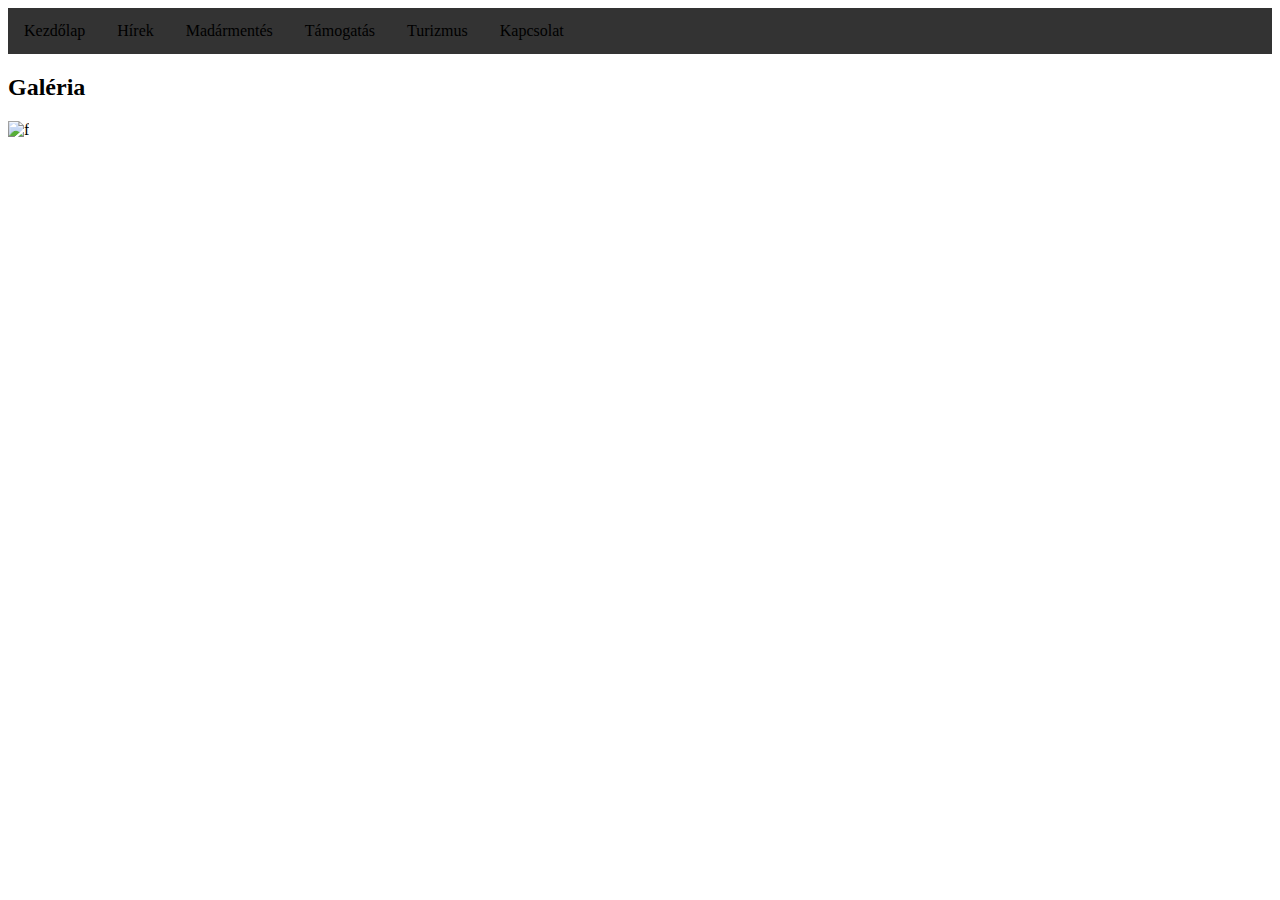
==== index.html @ 5c2c65d1 "navbar added" ====
<!DOCTYPE html>
<html lang="en">
<head>
    <meta charset="UTF-8">
    <meta http-equiv="X-UA-Compatible" content="IE=edge">
    <meta name="viewport" content="width=device-width, initial-scale=1.0">

    <title>Hortobágyi Madárpark</title>

    <script src="script.js"></script>
    <link rel="stylesheet" href="./style.css">
    <link rel="icon" type="image/png" href="./icons8-bird-64.png"/>
</head>
<body>
    <nav class="navbar">
        <a href="#">Kezdőlap</a>
        <a href="#">Hírek</a>
        <!-- <a href="#">Madármentés</a>(Rólunk, Módszereink, Galéria) -->

        <div class="dropdown">
            <button class="dropbtn">Madármentés 
              <i class="fa fa-caret-down"></i>
            </button>
            <div class="dropdown-content">
              <a href="#">Rólunk</a>
              <a href="#">Módszereink</a>
              <a href="#">Galéria</a>
            </div>
        </div> 

        <div class="dropdown">
            <button class="dropbtn">Támogatás
              <i class="fa fa-caret-down"></i>
            </button>
            <div class="dropdown-content">
              <a href="#">1%</a>
              <a href="#">Örökbefogadás</a>
              <a href="#">Önkéntes munka</a>
            </div>
        </div> 

        <div class="dropdown">
            <button class="dropbtn">Turizmus
              <i class="fa fa-caret-down"></i>
            </button>
            <div class="dropdown-content">
              <a href="#">Jegyárak, információk</a>
              <a href="#">Daruvonulás 2021</a>
              <a href="#">Események</a>
              <a href="#">Varjúsimogatás</a>
              <a href="#">Hát ez elég fasza</a>
            </div>
        </div> 

        <a href="#">Kapcsolat</a>
    </nav>

    <article>
        <div id="aboutUs"></div>
        <div id="landing"></div>
    </article>
    
    <article>
        <div id="news"></div>
        <div id="newsImg"></div>
    </article>

    <article>
        <div id="aid"></div>
        <div id="aidImg"></div>
    </article>

    <article>
        <div><h2>Galéria</h2></div>
        <div id="gallery1"></div>
        <div id="gallery2"></div>
        <div id="gallery3"></div>
        <div id="gallery4"></div>
    </article>

    <footer><img src="https://www.facebook.com/images/fb_icon_325x325.png" alt="f"></footer>
</body>
</html>
---- style.css ----
.navbar {
    overflow: hidden;
    background-color: #333;
}
  
.navbar a {
    float: left;
    font-size: 16px;
    color: black;
    text-align: center;
    padding: 14px 16px;
    text-decoration: none;
}
  
.dropdown {
    float: left;
    overflow: hidden;
}
  
.dropdown .dropbtn {
    font-size: 16px;  
    border: none;
    outline: none;
    color: black;
    padding: 14px 16px;
    background-color: inherit;
    font-family: inherit;
    margin: 0;
}
  
.navbar a:hover, .dropdown:hover .dropbtn {
    background-color: red;
}
  
.dropdown-content {
    display: none;
    position: absolute;
    background-color: #f9f9f9;
    min-width: 160px;
    box-shadow: 0px 8px 16px 0px rgba(0,0,0,0.2);
    z-index: 1;
}
  
.dropdown-content a {
    float: none;
    color: black;
    padding: 12px 16px;
    text-decoration: none;
    display: block;
    text-align: left;
}
  
.dropdown-content a:hover {
    background-color: #ddd;
}
  
.dropdown:hover .dropdown-content {
    display: block;
}
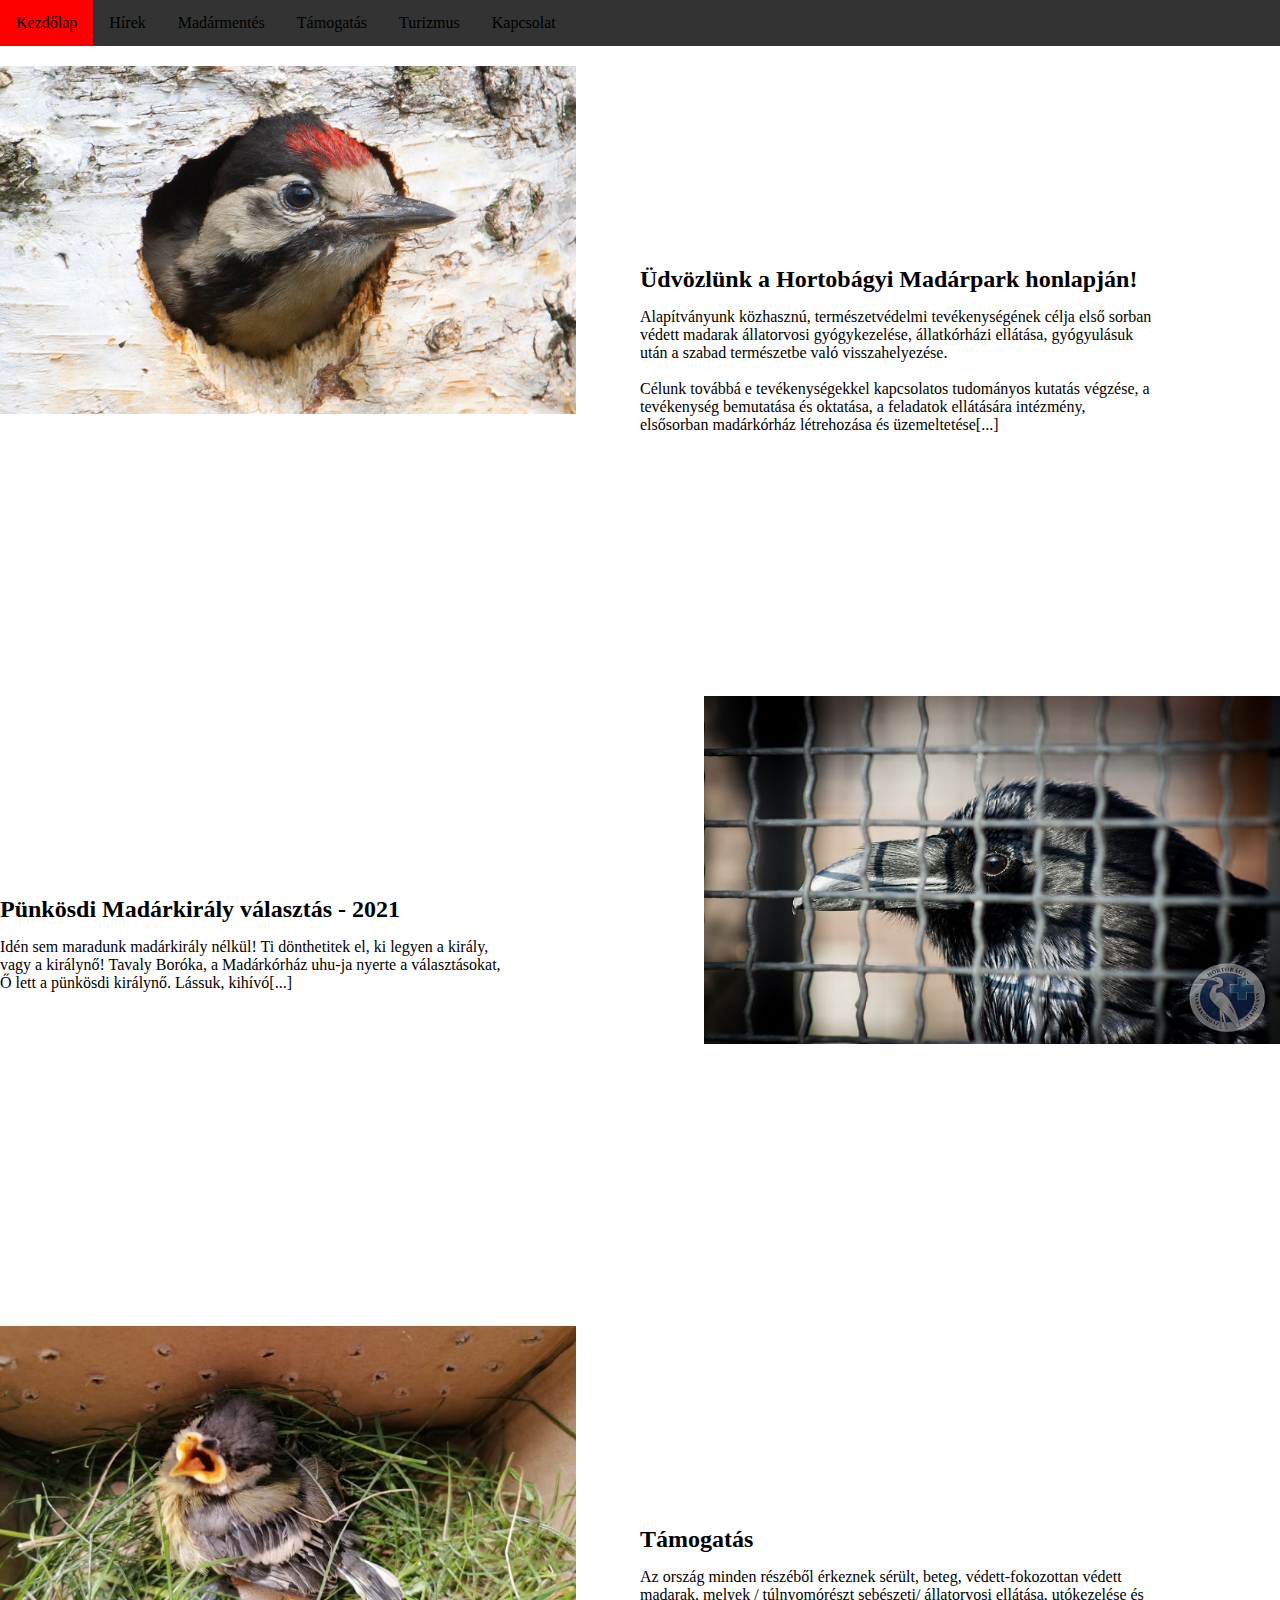
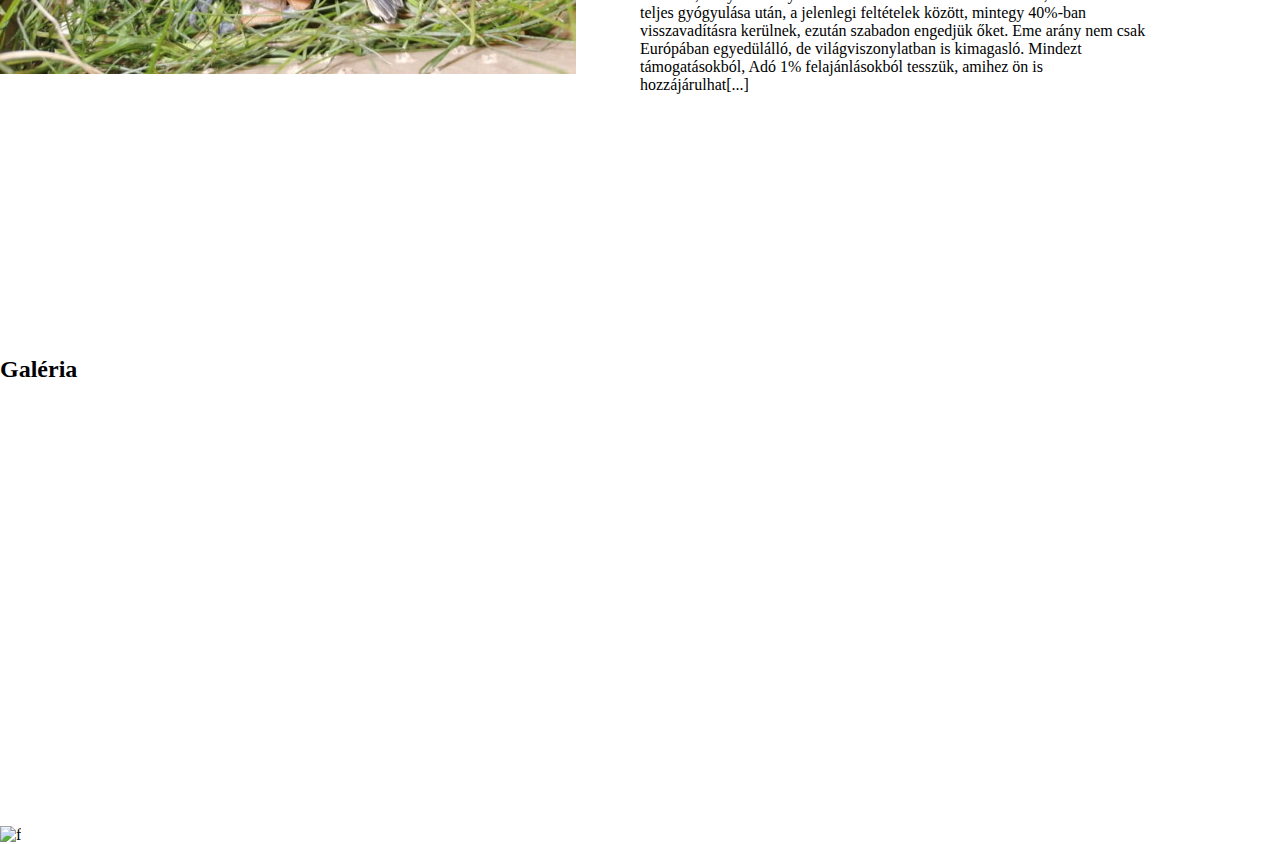
==== commit 2ba1344b: "added everything" ====
--- a/index.html
+++ b/index.html
@@ -55,19 +55,30 @@
         <a href="#">Kapcsolat</a>
     </nav>
 
-    <article>
-        <div id="aboutUs"></div>
-        <div id="landing"></div>
+    <article id="aboutUsArt" class="art">
+        <div class="artic" id="aboutUs">
+            <h2>Üdvözlünk a Hortobágyi Madárpark honlapján!</h2>
+            <p>Alapítványunk közhasznú, természetvédelmi tevékenységének célja első sorban védett madarak állatorvosi gyógykezelése, állatkórházi ellátása, gyógyulásuk után a szabad természetbe való visszahelyezése.</p>
+            <br>
+            <p>Célunk továbbá e tevékenységekkel kapcsolatos tudományos kutatás végzése, a tevékenység bemutatása és oktatása, a feladatok ellátására intézmény, elsősorban madárkórház létrehozása és üzemeltetése<a href="./about.html">[...]</a></p>
+        </div>
+        <div id="landing"><img src="./3.jpg" alt="Egy cuki kismadár" class="picture"></div>
     </article>
     
-    <article>
-        <div id="news"></div>
-        <div id="newsImg"></div>
+    <article id="newsArt" class="art">
+        <div class="artic" id="news">
+            <h2>Pünkösdi Madárkirály választás - 2021</h2>
+            <p>Idén sem maradunk madárkirály nélkül! Ti dönthetitek el, ki legyen a király, vagy a királynő! Tavaly Boróka, a Madárkórház uhu-ja nyerte a választásokat, Ő lett a pünkösdi királynő. Lássuk, kihívó<a href="./news.html">[...]</a></p>
+        </div>
+        <div id="newsImg"><img src="./2.jpg" alt="Szevasz Negró!" onclick="window.open('https://www.youtube.com/watch?v=8s9Jh5DJmAc', '_blank')" class="picture"></div>
     </article>
 
-    <article>
-        <div id="aid"></div>
-        <div id="aidImg"></div>
+    <article id="aidArt" class="art">
+        <div class="artic" id="aid">
+            <h2>Támogatás</h2>
+            <p>Az ország minden részéből érkeznek sérült, beteg, védett-fokozottan védett madarak, melyek / túlnyomórészt sebészeti/ állatorvosi ellátása, utókezelése és teljes gyógyulása után, a jelenlegi feltételek között, mintegy 40%-ban visszavadításra kerülnek, ezután szabadon engedjük őket. Eme arány nem csak Európában egyedülálló, de világviszonylatban is kimagasló. Mindezt támogatásokból, Adó 1% felajánlásokból tesszük, amihez ön is hozzájárulhat<a href="./aid.html">[...]</a></p>
+        </div>
+        <div id="aidImg"><img src="./1.jpg" alt="1%" class="picture"></div>
     </article>
 
     <article>
--- a/style.css
+++ b/style.css
@@ -1,3 +1,24 @@
+* {margin:0;padding:0;border:0;background:transparent;outline:none;text-decoration:none;outline:none;font-family:inherit;box-sizing:border-box;}
+ol, ul, li {list-style:none;display:block;}
+table {border-collapse: collapse;border-spacing:0;}
+a img {border: none;}
+
+button,
+a{cursor: pointer; color: inherit;}
+
+textarea{resize: none;}
+
+button,
+input,
+textarea,
+select{appearance: none !important; -webkit-appearance: none !important; border-radius: 0;}
+
+/* end of css reset */
+
+/* html {
+    display: block;
+} */
+
 .navbar {
     overflow: hidden;
     background-color: #333;
@@ -56,4 +77,81 @@
   
 .dropdown:hover .dropdown-content {
     display: block;
-}+}
+
+h2, p {}
+
+article {
+    height: 50vh;
+    margin-top: 20px;
+    margin-bottom: 20px;
+}
+
+article.art {
+    position: relative;
+    margin-bottom: 20vh;
+}
+
+.picture {
+    position: absolute;
+    margin-bottom: 15px;
+}
+
+#landing img {
+    top: 0;
+    left: 0;
+    width: 45%;
+}
+
+#newsImg img {
+    top: 0;
+    right: 0;
+    width: 45%;
+}
+
+#aidImg img {
+    top: 0;
+    left: 0;
+    width: 45%;
+}
+
+div.artic {
+    position: absolute;
+    height: 50vh;
+    width: 50vw;
+    
+}
+
+div.artic h2 {
+    margin-top: 200px;
+    margin-bottom: 15px;
+    width: 80%;
+    /* display: inline-block; */
+    /* vertical-align: auto; */
+    /* margin: 0 auto; */
+}
+
+div.artic p {
+    width: 80%;
+}
+
+div#aboutUs {
+    right: 0;
+}
+
+div#news {
+    left: 0;
+}
+
+div#aid {
+    right: 0;
+}
+
+@media screen and (max-width: 1024px) {div.artic h2, div.artic p {width: 60%; font-size: 0.5rem}};
+
+/* @media screen and (max-width: 1024px) {article.art {position: static; left: 0}}; */
+@media screen and (max-width: 600px) {
+    div.artic {
+      display: block;
+    }
+};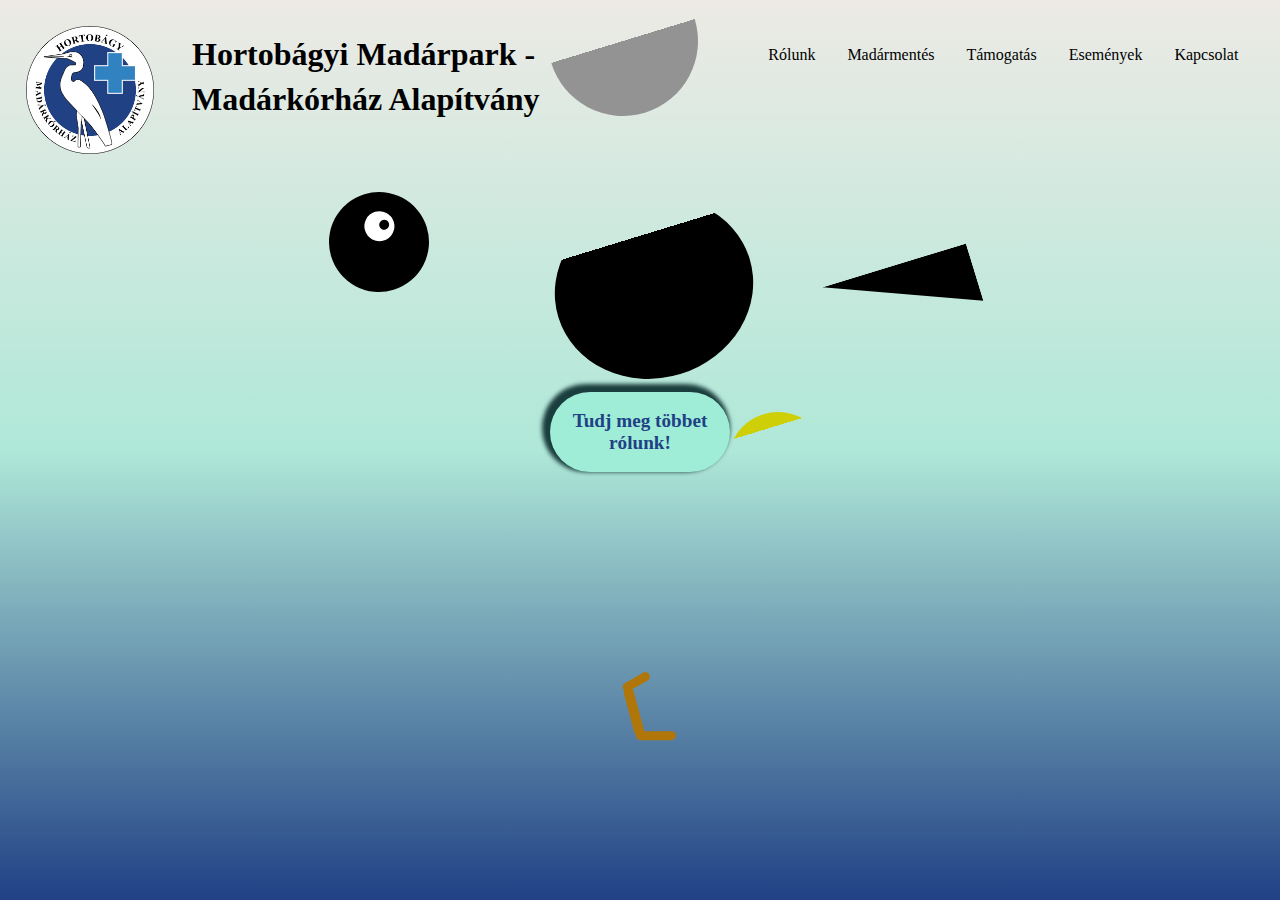
==== commit d1b265a1: "minden" ====
--- a/index.html
+++ b/index.html
@@ -4,19 +4,22 @@
     <meta charset="UTF-8">
     <meta http-equiv="X-UA-Compatible" content="IE=edge">
     <meta name="viewport" content="width=device-width, initial-scale=1.0">
+    <title>Madárkórház</title>
 
-    <title>Hortobágyi Madárpark</title>
-
-    <script src="script.js"></script>
-    <link rel="stylesheet" href="./style.css">
-    <link rel="icon" type="image/png" href="./icons8-bird-64.png"/>
+    <link rel="stylesheet" href="style.css">
+    <link rel="icon" type="image/png" href="./sources/icons8-bird-64.png"/>
 </head>
 <body>
+    <!-- <header> -->
+        <img src="./sources/logo-modified.png" alt="Logo" id="logo">
+        <p id="title">Hortobágyi Madárpark -
+            <br>
+            Madárkórház Alapítvány
+        </p>
+    <!-- </header> -->
     <nav class="navbar">
-        <a href="#">Kezdőlap</a>
-        <a href="#">Hírek</a>
-        <!-- <a href="#">Madármentés</a>(Rólunk, Módszereink, Galéria) -->
-
+        <a href="#">Rólunk</a>
+    
         <div class="dropdown">
             <button class="dropbtn">Madármentés 
               <i class="fa fa-caret-down"></i>
@@ -40,10 +43,11 @@
         </div> 
 
         <div class="dropdown">
-            <button class="dropbtn">Turizmus
+            <button class="dropbtn">Események
               <i class="fa fa-caret-down"></i>
             </button>
             <div class="dropdown-content">
+                <a href="#">Hírek</a>
               <a href="#">Jegyárak, információk</a>
               <a href="#">Daruvonulás 2021</a>
               <a href="#">Események</a>
@@ -55,40 +59,20 @@
         <a href="#">Kapcsolat</a>
     </nav>
 
-    <article id="aboutUsArt" class="art">
-        <div class="artic" id="aboutUs">
-            <h2>Üdvözlünk a Hortobágyi Madárpark honlapján!</h2>
-            <p>Alapítványunk közhasznú, természetvédelmi tevékenységének célja első sorban védett madarak állatorvosi gyógykezelése, állatkórházi ellátása, gyógyulásuk után a szabad természetbe való visszahelyezése.</p>
-            <br>
-            <p>Célunk továbbá e tevékenységekkel kapcsolatos tudományos kutatás végzése, a tevékenység bemutatása és oktatása, a feladatok ellátására intézmény, elsősorban madárkórház létrehozása és üzemeltetése<a href="./about.html">[...]</a></p>
-        </div>
-        <div id="landing"><img src="./3.jpg" alt="Egy cuki kismadár" class="picture"></div>
-    </article>
-    
-    <article id="newsArt" class="art">
-        <div class="artic" id="news">
-            <h2>Pünkösdi Madárkirály választás - 2021</h2>
-            <p>Idén sem maradunk madárkirály nélkül! Ti dönthetitek el, ki legyen a király, vagy a királynő! Tavaly Boróka, a Madárkórház uhu-ja nyerte a választásokat, Ő lett a pünkösdi királynő. Lássuk, kihívó<a href="./news.html">[...]</a></p>
-        </div>
-        <div id="newsImg"><img src="./2.jpg" alt="Szevasz Negró!" onclick="window.open('https://www.youtube.com/watch?v=8s9Jh5DJmAc', '_blank')" class="picture"></div>
-    </article>
+   <section>
+    <div class="container">
+        <div class="body"></div>
+       <div class="mouth"></div>
+        <div class="beak"></div>
+        <div class="feather"></div>
+       <div class="tail"></div>
+          <div class="leg"></div>
+    </div>
+    <div id="button-div">
+        <button id="button-action">Tudj meg többet rólunk!
 
-    <article id="aidArt" class="art">
-        <div class="artic" id="aid">
-            <h2>Támogatás</h2>
-            <p>Az ország minden részéből érkeznek sérült, beteg, védett-fokozottan védett madarak, melyek / túlnyomórészt sebészeti/ állatorvosi ellátása, utókezelése és teljes gyógyulása után, a jelenlegi feltételek között, mintegy 40%-ban visszavadításra kerülnek, ezután szabadon engedjük őket. Eme arány nem csak Európában egyedülálló, de világviszonylatban is kimagasló. Mindezt támogatásokból, Adó 1% felajánlásokból tesszük, amihez ön is hozzájárulhat<a href="./aid.html">[...]</a></p>
-        </div>
-        <div id="aidImg"><img src="./1.jpg" alt="1%" class="picture"></div>
-    </article>
-
-    <article>
-        <div><h2>Galéria</h2></div>
-        <div id="gallery1"></div>
-        <div id="gallery2"></div>
-        <div id="gallery3"></div>
-        <div id="gallery4"></div>
-    </article>
-
-    <footer><img src="https://www.facebook.com/images/fb_icon_325x325.png" alt="f"></footer>
+        </button>
+    </div>
+   </section> 
 </body>
 </html>--- a/style.css
+++ b/style.css
@@ -15,13 +15,207 @@
 
 /* end of css reset */
 
-/* html {
-    display: block;
-} */
+:root {
+    --body: /*#ff533e; */ #000000;
+    --mouth: #000000;
+    --feather: #939393;
+    --beak-top: /*#e9581a; */ rgb(207, 207, 7);
+    --beak-down: /*#aa4c21; */ rgb(212, 212, 21);
+    --leg: /*#00adef; */ rgb(177, 118, 9);
+    --body-color: #e3edf7;
+}
+
+body {
+    background: /*var(--body-color)*/ #000000;
+    /* font-family: sans-serif; */
+    height: 100vh;
+    width: auto;
+    /* display: flex;
+    align-items: center;
+    justify-content: center; */
+
+
+}
+section {
+    height: auto;
+}
+.container {
+    width: 400px;
+    height: 400px;
+    position: relative;
+    top: 50%;
+    left: 50%;
+    transform: translate(-34%, 0);
+}
+
+ .body,  .mouth,  .feather,  .tail, .beak, .mouth::before, .mouth::after, .leg, .leg::after, .leg::before {
+    position: absolute;
+}
+ .body,  .mouth, .feather, .beak, .mouth::before, .mouth::after  {
+    border-radius: 50%;
+}
+
+.body {
+    top: 26px;
+    left: 50px;
+    height: 180px;
+    width: 200px;
+    transform: rotate(-17deg);
+    background: linear-gradient(to bottom, transparent 0%, transparent 20%, var(--body) 20%);
+    z-index: 2;
+}
+
+.mouth {    
+    background:  var(--mouth);
+    top: 20px;
+    left: -175px;
+    width: 100px;
+    height: 100px;
+    transform: rotate(-17deg);
+    z-index: 5;
+    animation: animate-mouth 1.5s forwards;
+    animation-delay: 2s;
+}
+
+@keyframes animate-mouth {
+    100% {
+        left: 175px;
+    }
+}
+.mouth::before {
+    content: "";
+    width: 30px;
+    height: 30px;
+    background: white;
+    position: absolute;
+    top: 20px;
+    left: 40px;
+}
+.mouth::after {
+    content: "";
+    width: 10px;
+    height: 10px;
+    background: black;
+    position: absolute;
+    top: 30px;
+    left: 55px;
+    animation: animate-eye 1s infinite;
+    animation-delay: 4s;
+}
+
+@keyframes animate-eye {
+    50% {
+        height: 5px;
+    }
+}
+
+
+.feather {
+    z-index: 4;
+    left: 44px;
+    top: -206px;
+    width: 150px;
+    height: 150px;
+    background: linear-gradient(to bottom, transparent 0%, transparent 50%, var(--feather) 50%);
+    transform: rotate(-17deg);
+    animation: animate-feather 1.5s forwards;
+    animation-delay: 2s;
+}
+
+@keyframes animate-feather {
+    100% {
+        top: -6px;
+    }
+}
+
+.tail {
+    width: 150px;
+    height: 60px;
+    background-color: var(--mouth);
+    clip-path: polygon(0% 0%, 100% 0%, 100% 100%);
+    top: 92px;
+    left: 324px;
+    transform: rotate(-17deg);
+    z-index: 3;
+    animation: animate-tail 1.5s forwards;
+    animation-delay: 2s;
+}
+@keyframes animate-tail {
+    100% {
+        left: -24px;
+    }
+}
+.beak {
+    height: 100px;
+    width: 100px;
+    background: linear-gradient(to bottom, var(--beak-top) 0%, var(--beak-top) 15%, transparent 15% );
+    left: 224px;
+    top: 240px;
+    z-index: -1;
+    transform: rotate(-17deg);
+    animation: animate-beak 1.5s forwards;
+    animation-delay: 2s;
+}
+@keyframes animate-beak {
+    100% {
+        top: 40px;
+    }
+}
+.leg {
+    background: var(--leg);
+    height: 50px;
+    width: 10px;
+    border-radius: 10px;
+    top: 515px;
+    left: 125px;
+    transform: rotate(-15deg);
+    z-index: 1;
+    animation: animate-leg 1.5s forwards;
+    animation-delay: 2s;
+}
+@keyframes animate-leg {
+    100% {
+        top: 215px;
+    }
+}
+.leg::before {
+    bottom: -8px;
+    content: "";
+    width: 40px;
+    height: 9px;
+    background: var(--leg);
+    border-radius: 10px;
+    transform: rotate(15deg);
+    z-index: -1;
+}
+.leg::after {
+    top: -8px;
+    content: "";
+    width: 30px;
+    height: 9px;
+    background: var(--leg);
+    border-radius: 10px;
+    transform: rotate(-15deg);
+    z-index: -1;
+}
+
+/* End of bird animation */
+
+body {
+    background-image: linear-gradient(180deg, rgba(237,234,229,1) 0%, rgba(175,232,216,1) 50%, rgba(33,65,133,1) 100%);
+    font-family: 'Arima Madurai', cursive;
+    line-height: 2.8rem;
+    font-size: 0.8rem;
+}
+
+/* Beginning of navbar */
 
 .navbar {
     overflow: hidden;
-    background-color: #333;
+    background-color: transparent;
+    float: right;
+    margin-top: 1.5vw;
+    margin-right: 2vw;
 }
   
 .navbar a {
@@ -31,6 +225,7 @@
     text-align: center;
     padding: 14px 16px;
     text-decoration: none;
+    
 }
   
 .dropdown {
@@ -47,10 +242,15 @@
     background-color: inherit;
     font-family: inherit;
     margin: 0;
-}
+
+    line-height: 2.8rem;
+}
+
   
 .navbar a:hover, .dropdown:hover .dropbtn {
-    background-color: red;
+    background-color: rgb(33,65,133);
+    color: floralwhite;
+    border-radius: 0.7vw;
 }
   
 .dropdown-content {
@@ -60,6 +260,7 @@
     min-width: 160px;
     box-shadow: 0px 8px 16px 0px rgba(0,0,0,0.2);
     z-index: 1;
+    border-radius: 0.7vw;
 }
   
 .dropdown-content a {
@@ -72,86 +273,54 @@
 }
   
 .dropdown-content a:hover {
-    background-color: #ddd;
+    background-color: rgb(150, 150, 150);
 }
   
 .dropdown:hover .dropdown-content {
     display: block;
 }
 
-h2, p {}
-
-article {
-    height: 50vh;
-    margin-top: 20px;
-    margin-bottom: 20px;
-}
-
-article.art {
+/* End of navbar */
+
+#logo {
+    width: 10vw;
+    margin-top: 2vw;
+    margin-left: 2vw;
+}
+
+#title {
+    position: absolute;
+    top: 2.5vw;
+    left: 15vw;
+    font-size: 2.5vw;
+    font-weight: bolder;
+}
+
+#button-div {
     position: relative;
-    margin-bottom: 20vh;
-}
-
-.picture {
-    position: absolute;
-    margin-bottom: 15px;
-}
-
-#landing img {
-    top: 0;
-    left: 0;
-    width: 45%;
-}
-
-#newsImg img {
-    top: 0;
-    right: 0;
-    width: 45%;
-}
-
-#aidImg img {
-    top: 0;
-    left: 0;
-    width: 45%;
-}
-
-div.artic {
-    position: absolute;
-    height: 50vh;
-    width: 50vw;
-    
-}
-
-div.artic h2 {
-    margin-top: 200px;
-    margin-bottom: 15px;
-    width: 80%;
-    /* display: inline-block; */
-    /* vertical-align: auto; */
-    /* margin: 0 auto; */
-}
-
-div.artic p {
-    width: 80%;
-}
-
-div#aboutUs {
-    right: 0;
-}
-
-div#news {
-    left: 0;
-}
-
-div#aid {
-    right: 0;
-}
-
-@media screen and (max-width: 1024px) {div.artic h2, div.artic p {width: 60%; font-size: 0.5rem}};
-
-/* @media screen and (max-width: 1024px) {article.art {position: static; left: 0}}; */
-@media screen and (max-width: 600px) {
-    div.artic {
-      display: block;
-    }
-};+}
+
+#button-action {
+    position: absolute;
+    top: -20vh;
+    left: 50vw;
+    transform: translate(-50%, 0);
+    background-color: #9fedd7;
+    width: 180px;
+    height: 80px;
+    border-radius: 10vw;
+    box-shadow: -4px -4px 4px 4px rgb(26, 61, 61);
+    transition: 1s;
+    font-size: 1.2rem;
+    font-weight: 600;
+    color: rgba(33,65,133,1);
+}
+
+#button-action:hover {
+    transform: translate(-50%, -50%);
+    width: 200px;
+    height: 100px;
+    font-size: 1.4rem;
+    box-shadow: 4px 4px 4px 4px rgb(26, 61, 61);
+    font-weight: 800;
+}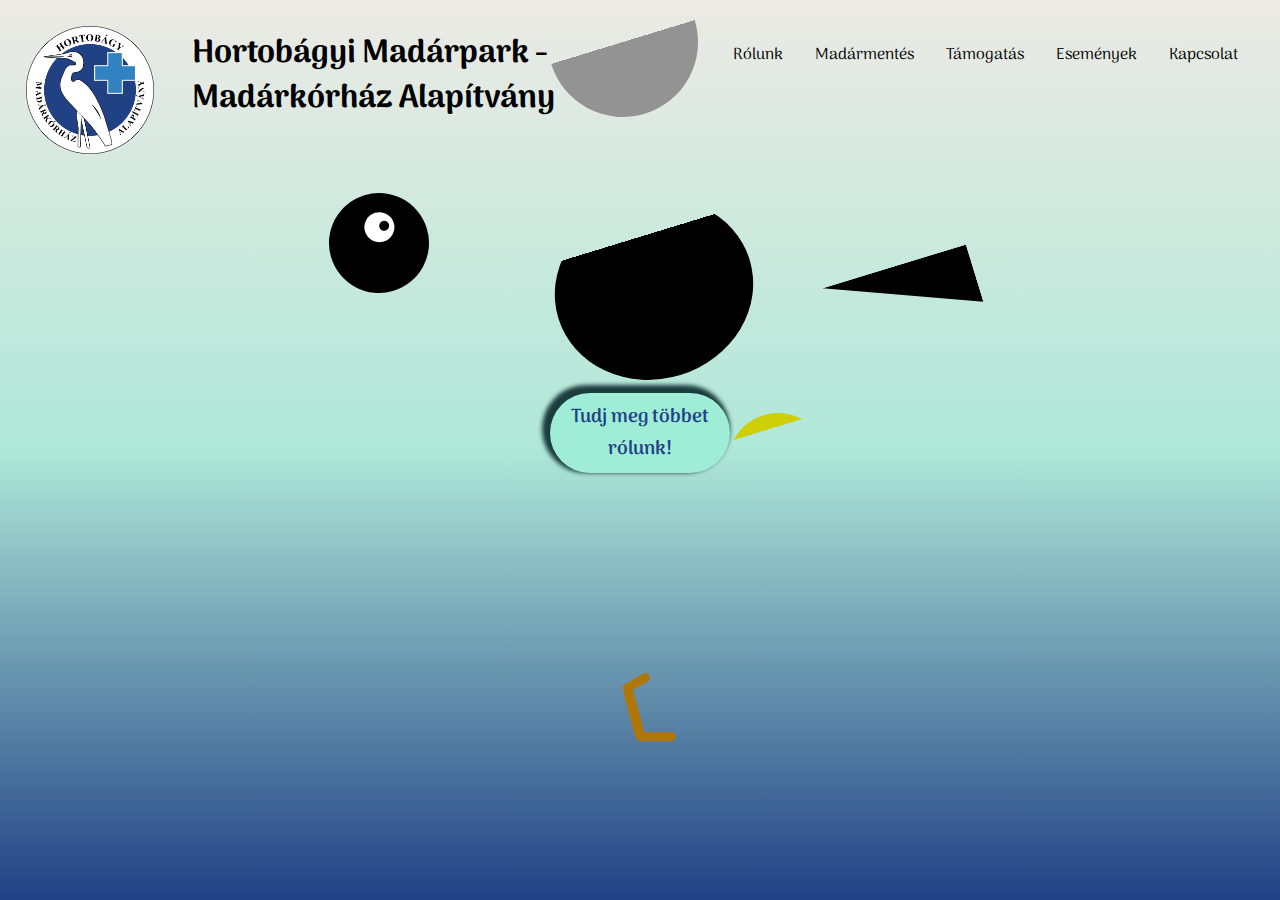
==== commit b0db856c: "Main page added, html and css manipulation" ====
--- a/index.html
+++ b/index.html
@@ -8,6 +8,9 @@
 
     <link rel="stylesheet" href="style.css">
     <link rel="icon" type="image/png" href="./sources/icons8-bird-64.png"/>
+    <link rel="preconnect" href="https://fonts.googleapis.com">
+    <link rel="preconnect" href="https://fonts.gstatic.com" crossorigin>
+    <link href="https://fonts.googleapis.com/css2?family=Arima+Madurai:wght@100;200;300;400;500;700;800;900&display=swap" rel="stylesheet">
 </head>
 <body>
     <!-- <header> -->
@@ -18,7 +21,7 @@
         </p>
     <!-- </header> -->
     <nav class="navbar">
-        <a href="#">Rólunk</a>
+        <a href="mainpage/about.html">Rólunk</a>
     
         <div class="dropdown">
             <button class="dropbtn">Madármentés 
@@ -36,7 +39,7 @@
               <i class="fa fa-caret-down"></i>
             </button>
             <div class="dropdown-content">
-              <a href="#">1%</a>
+              <a href="mainpage/foundation.html">1%</a>
               <a href="#">Örökbefogadás</a>
               <a href="#">Önkéntes munka</a>
             </div>
@@ -50,13 +53,13 @@
                 <a href="#">Hírek</a>
               <a href="#">Jegyárak, információk</a>
               <a href="#">Daruvonulás 2021</a>
-              <a href="#">Események</a>
+              <a href="mainpage/events.html">Események</a>
               <a href="#">Varjúsimogatás</a>
               <a href="#">Hát ez elég fasza</a>
             </div>
         </div> 
 
-        <a href="#">Kapcsolat</a>
+        <a href="mainpage/contact.html">Kapcsolat</a>
     </nav>
 
    <section>
@@ -69,7 +72,7 @@
           <div class="leg"></div>
     </div>
     <div id="button-div">
-        <button id="button-action">Tudj meg többet rólunk!
+        <button id="button-action" onclick="window.open('./mainpage/index.html', '_self')">Tudj meg többet rólunk! 
 
         </button>
     </div>
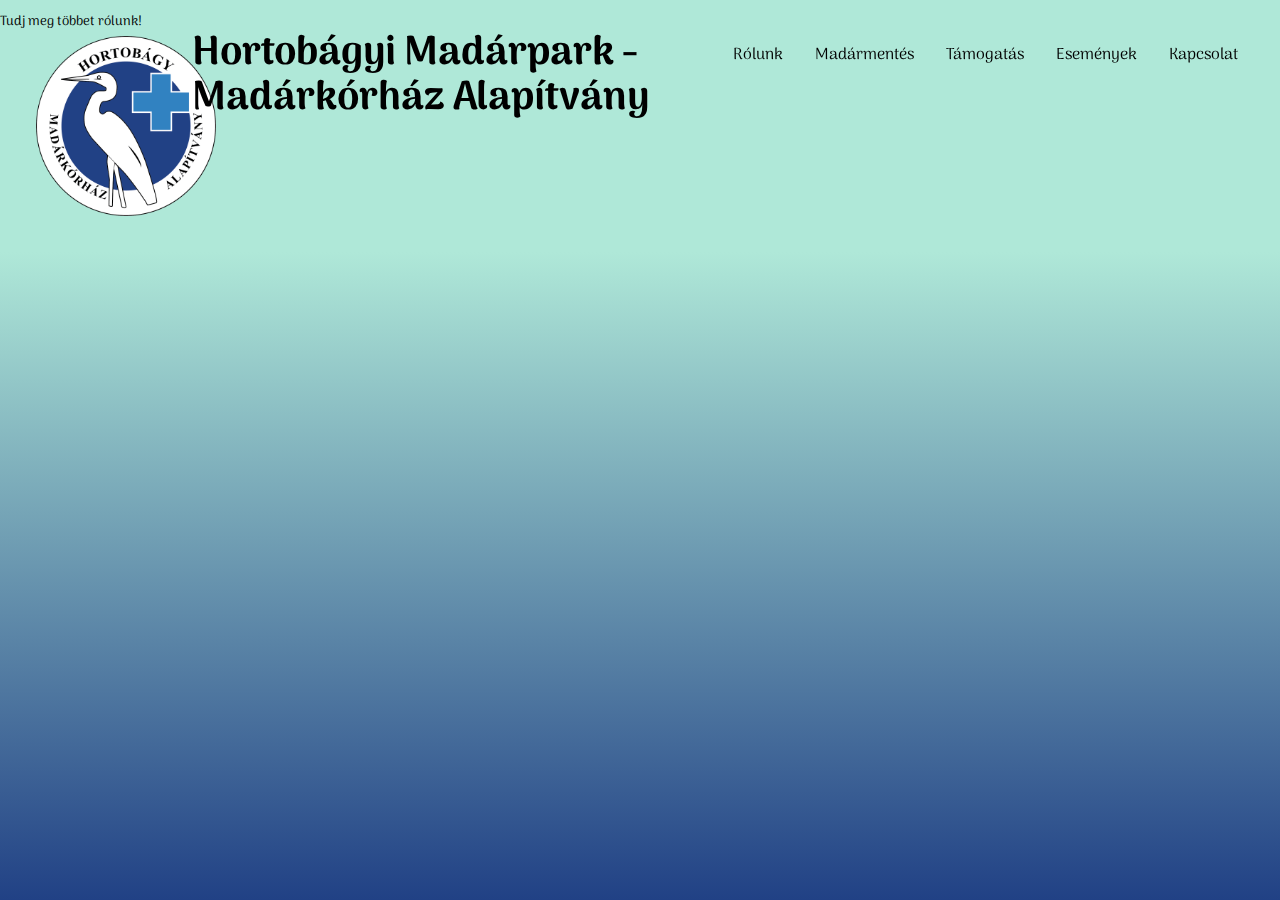
==== commit 675aa669: "Update index.html" ====
--- a/index.html
+++ b/index.html
@@ -6,7 +6,7 @@
     <meta name="viewport" content="width=device-width, initial-scale=1.0">
     <title>Madárkórház</title>
 
-    <link rel="stylesheet" href="style.css">
+    <link rel="stylesheet" href="mainpage/style.css">
     <link rel="icon" type="image/png" href="./sources/icons8-bird-64.png"/>
     <link rel="preconnect" href="https://fonts.googleapis.com">
     <link rel="preconnect" href="https://fonts.gstatic.com" crossorigin>
@@ -78,4 +78,4 @@
     </div>
    </section> 
 </body>
-</html>+</html>
--- a/mainpage/style.css
+++ b/mainpage/style.css
@@ -0,0 +1,548 @@
+* {margin:0;padding:0;border:0;background:transparent;outline:none;text-decoration:none;outline:none;font-family:inherit;box-sizing:border-box;}
+ol, ul, li {list-style:none;display:block;}
+table {border-collapse: collapse;border-spacing:0;}
+a img {border: none;}
+
+button,
+a{cursor: pointer; color: inherit;}
+
+textarea{resize: none;}
+
+button,
+input,
+textarea,
+select{appearance: none !important; -webkit-appearance: none !important; border-radius: 0;}
+
+/* end of css reset */
+
+/* .container {
+	z-index: 3;
+	position: relative;
+	overflow: hidden;
+	display: flex;
+	 align-items: center;
+	justify-content: center;
+	min-height: 100vh;
+	min-height: 35rem;
+	background-blend-mode: soft-light;
+	background-size: cover;
+	background-position: center center;
+	padding: 2rem;
+}
+
+.bird {
+	background-image: url(https://s3-us-west-2.amazonaws.com/s.cdpn.io/174479/bird-cells-new.svg);
+	background-size: auto 100%;
+	width: 88px;
+	height: 125px;
+	will-change: background-position;
+
+	animation-name: fly-cycle;
+	animation-timing-function: steps(10);
+	animation-iteration-count: infinite;
+
+	&--one {
+		animation-duration: 1s;
+		animation-delay: -0.5s;
+	}
+
+	&--two {
+		animation-duration: 0.9s;
+		animation-delay: -0.75s;
+	}
+
+	&--three {
+		animation-duration: 1.25s;
+		animation-delay: -0.25s;
+	}
+
+	&--four {
+		animation-duration: 1.1s;
+		animation-delay: -0.5s;
+	}
+
+}
+
+.bird-container {
+	position: absolute;
+	top: 20%;
+	left: -10%;
+	transform: scale(0) translateX(-10vw);
+	will-change: transform;
+
+	animation-name: fly-right-one;
+	animation-timing-function: linear;
+	animation-iteration-count: infinite;
+
+	&--one {
+		animation-duration: 15s;
+		animation-delay: 0;
+	}
+
+	&--two {
+		animation-duration: 16s;
+		animation-delay: 1s;
+	}
+
+	&--three {
+		animation-duration: 14.6s;
+		animation-delay: 9.5s;
+	}
+
+	&--four {
+		animation-duration: 16s;
+		animation-delay: 10.25s;
+	}
+
+
+@keyframes fly-cycle {
+
+	100% {
+		background-position: -900px 0;
+	}
+
+}
+
+@keyframes fly-right-one {
+
+	0% {
+		transform: scale(0.3) translateX(-10vw);
+	}
+
+	10% {
+		transform: translateY(2vh) translateX(10vw) scale(0.4);
+	}
+
+	20% {
+		transform: translateY(0vh) translateX(30vw) scale(0.5);
+	}
+
+	30% {
+		transform: translateY(4vh) translateX(50vw) scale(0.6);
+	}
+
+	40% {
+		transform: translateY(2vh) translateX(70vw) scale(0.6);
+	}
+
+	50% {
+		transform: translateY(0vh) translateX(90vw) scale(0.6);
+	}
+
+	60% {
+		transform: translateY(0vh) translateX(110vw) scale(0.6);
+	}
+
+	100% {
+		transform: translateY(0vh) translateX(110vw) scale(0.6);
+	}
+
+}
+
+@keyframes fly-right-two {
+
+	0% {
+		transform: translateY(-2vh) translateX(-10vw) scale(0.5);
+	}
+
+	10% {
+		transform: translateY(0vh) translateX(10vw) scale(0.4);
+	}
+
+	20% {
+		transform: translateY(-4vh) translateX(30vw) scale(0.6);
+	}
+
+	30% {
+		transform: translateY(1vh) translateX(50vw) scale(0.45);
+	}
+
+	40% {
+		transform: translateY(-2.5vh) translateX(70vw) scale(0.5);
+	}
+
+	50% {
+		transform: translateY(0vh) translateX(90vw) scale(0.45);
+	}
+
+	51% {
+		transform: translateY(0vh) translateX(110vw) scale(0.45);
+	}
+
+	100% {
+		transform: translateY(0vh) translateX(110vw) scale(0.45);
+	}
+
+} */
+
+/* End of bird animation */
+
+
+body {
+    /* background-image: linear-gradient(180deg, rgba(237,234,229,1) 0%, rgba(175,232,216,1) 50%, rgba(33,65,133,1) 100%); */
+    font-family: 'Arima Madurai', cursive;
+    line-height: 2.8rem;
+    font-size: 0.8rem;
+    /* height: 0vh; */
+    max-width: 100vw;
+    background-attachment: fixed;
+    background-image: linear-gradient(180deg, rgba(175,232,216,1) 28%, rgba(33,65,133,1) 100%);
+}
+
+/* Beginning of navbar */
+
+header {
+    position: fixed;
+    background-image: linear-gradient(180deg, rgba(237,234,229,1) 20%, rgba(175,232,216,1) 68%);
+    width: 100%;
+    height: 28vh;
+    z-index: 2;
+}
+
+.navbar {
+    position: fixed;
+    overflow: hidden;
+    /* background-color: transparent; */
+    /* float: right; */
+    margin-top: 1.5vw;
+    margin-right: 2vw;
+    right: 0;
+    z-index: 2;
+}
+
+.navbar a {
+    float: left;
+    font-size: 16px;
+    color: black;
+    text-align: center;
+    padding: 14px 16px;
+    text-decoration: none;
+
+}
+
+.dropdown {
+    float: left;
+    overflow: hidden;
+}
+
+.dropdown .dropbtn {
+    font-size: 16px;
+    border: none;
+    outline: none;
+    color: black;
+    padding: 14px 16px;
+    background-color: inherit;
+    font-family: inherit;
+    margin: 0;
+
+    line-height: 2.8rem;
+}
+
+
+.navbar a:hover, .dropdown:hover .dropbtn {
+    background-color: rgb(33,65,133);
+    color: floralwhite;
+    border-radius: 0.7vw;
+}
+
+.dropdown-content {
+    display: none;
+    position: fixed;
+    background-color: #f9f9f9;
+    min-width: 160px;
+    box-shadow: 0px 8px 16px 0px rgba(0,0,0,0.2);
+    z-index: 1;
+    border-radius: 0.7vw;
+}
+
+.dropdown-content a {
+    float: none;
+    color: black;
+    padding: 12px 16px;
+    text-decoration: none;
+    display: block;
+    text-align: left;
+}
+
+.dropdown-content a:hover {
+    background-color: rgb(150, 150, 150);
+}
+
+.dropdown:hover .dropdown-content {
+    display: block;
+}
+
+.nav-colored { background-color:#000; }
+.nav-transparent { background-color:transparent;}
+
+/* End of navbar */
+
+#logo {
+    position: fixed;
+    width: 20vh;
+    margin-top: 4vh;
+    margin-left: 4vh;
+    z-index: 2;
+}
+
+#title {
+    position: fixed;
+    top: 2.5vw;
+    left: 15vw;
+    font-size: 2.5rem;
+    font-weight: bolder;
+    z-index: 2;
+    /* line-height: 5vw; */
+}
+
+section {
+    position: relative;
+    height: 78vh;
+}
+
+.goLeft {
+    position: relative;
+    height: 78vh;
+    /* margin-top: 20vw; */
+    transform: translate(0, 30%);
+    display: inline-block;
+    width: 38vw;
+    margin-left: 2.5vw;
+    margin-right: 3vw;
+    margin-top: 3vw;
+}
+
+.goLeftLast {
+    position: relative;
+    height: 55vh;
+    /* margin-top: 20vw; */
+    transform: translate(0, 30%);
+    display: inline-block;
+    width: 45vw;
+    margin-left: 2.5vw;
+    margin-top: 3vw;
+}
+
+.goRight {
+    position: absolute;
+    bottom: 50%;
+    top: 0%;
+    left: 44vw;
+}
+
+.birdPic {
+    max-width: 50vw;
+    border-radius: 2vw;
+    
+    /* margin-right: 2.5vw; */
+}
+
+#negro {
+    cursor: pointer;
+}
+
+#negro:hover {
+    box-shadow: 4px 4px 4px 4px rgb(33,65,133);
+}
+
+div.goCenter {
+    position: absolute;
+    height: 78vh;
+    width: 100%;
+    top: 8vw;
+    left: 50%;
+    display: inline-block;
+    text-align: center;
+    /* margin-left: -50vw; */
+    transform: translate(-50%, 0);
+    margin-top: 6vw;
+
+   
+    
+}
+
+.goCenter button {
+    margin: 5vw 3vw 3vw 3vw;
+    width: 18vw;
+    height: 5vw;
+    background-color: rgba(33,65,133,0.8);
+    text-align: center;
+    border-radius: 5px;
+    color: rgba(237,234,229,1);
+    box-shadow: -4px -4px 4px 4px rgb(26, 61, 61);
+    transition: 1s;
+    font-size: 1.2rem;
+    font-weight: 600;
+    
+}
+
+div.goCenter h2 {
+    text-align: center;
+    font-size: 2rem;
+    font-weight: 800;
+    margin-bottom: -2vw;
+}
+
+/* h2.goCenter {
+    display: inline-block;
+    text-align: center;
+    font-size: 2rem;
+    font-weight: 800;
+} */
+
+div.goCenter img {
+    width: 18vw;
+    margin-left: 3vw;
+    margin-right: 3vw;
+    border-radius: 5px;
+    box-shadow: -4px -4px 4px 4px rgb(26, 61, 61);
+}
+
+.goCenter img:hover {
+    cursor: pointer;
+}
+
+.goCenter button:hover {
+    transform: translate(0%, -15%);
+    font-size: 1.4rem;
+    box-shadow: 4px 4px 4px 4px rgb(26, 61, 61);
+    font-weight: 800;
+}
+
+.contact {
+    width: 45%;
+    margin-left: 14vw;
+    margin-top: 2vw;
+    font-family: 'Arima Madurai', cursive;
+    font-size: 1rem;
+    line-height: 1.7rem;
+}
+
+.map {
+    position: relative;
+    max-width: 50vw;
+    margin-left: 8vw;
+    margin-top: 2vw;
+    font-family: 'Arima Madurai', cursive;
+}
+
+section div h2 {
+    font-size: 2rem;
+    font-weight: 800;
+    margin-bottom: 2vw;
+
+}
+
+section div p {
+    line-height: 5vh;
+    margin-bottom: 1vh;
+    font-size: 1.5rem;
+    text-align: justify;
+}
+
+.contact p {
+    font-size: 1rem;
+    line-height: 1rem;
+}
+
+.injured {
+    display: inline-block;
+    width: 150%;
+    margin-top: 7vw;
+    font-size: 1.5rem;
+}
+
+section div h2:hover {
+    cursor: pointer;
+    color: rgb(235, 222, 203);
+    -webkit-text-stroke: 0.5px rgba(33,65,133,1);
+    text-shadow: 3px 1px rgba(33,65,133,1);
+}
+
+h2 span {
+    width: 30vw;
+    height: 10vh;
+    padding: 0.7vw;
+    background-color: rgba(175,232,216,0.5);
+    color: rgb(0, 0, 0);
+    border-radius: 5px;
+}
+
+h2 span:hover {
+    background-color: rgb(33,65,133);
+    color: rgb(237,234,229);
+}
+
+.icons {
+    position: absolute;
+    max-width: 100%;
+    bottom: 0;
+    left: 0;
+    transform: translate(10%, 150%);
+    /* margin-left: 1vw; */
+    /* margin: auto; */
+    /* overflow: auto; */
+}
+
+.icons img {
+    /* display: table-cell;
+    vertical-align: middle; */
+    /* margin-top: 2vh; */
+    /* margin-left: 1vw; */
+    /* margin-right: 2.45vw; */
+    margin-right: 2vw;
+}
+
+/* .icons img:first-child {
+    margin-left: 1vw;
+} */
+
+/* .icons img:last-child {
+    margin-right: 0;
+} */
+
+.icons img:hover {
+    cursor: pointer;
+}
+
+
+/* Icons beginning */
+
+/* .fa {
+    padding: 20px;
+    font-size: 30px;
+    width: 50px;
+    text-align: center;
+    text-decoration: none;
+    margin: 5px 2px;
+  }
+
+  .fa:hover {
+      opacity: 0.7;
+  }
+
+  .fa-facebook {
+    background: #3B5998;
+    color: white;
+  }
+
+  .fa-twitter {
+    background: #55ACEE;
+    color: white;
+  }
+
+  .fa-youtube {
+    background: #bb0000;
+    color: white;
+  }
+
+  .fa-rss {
+    background: #ff6600;
+    color: white;
+  } */
+
+  /* Icons ending */
+
+  /* comment */
+
+  /* sncsajhcbsucsujvbsdjvbdsjh */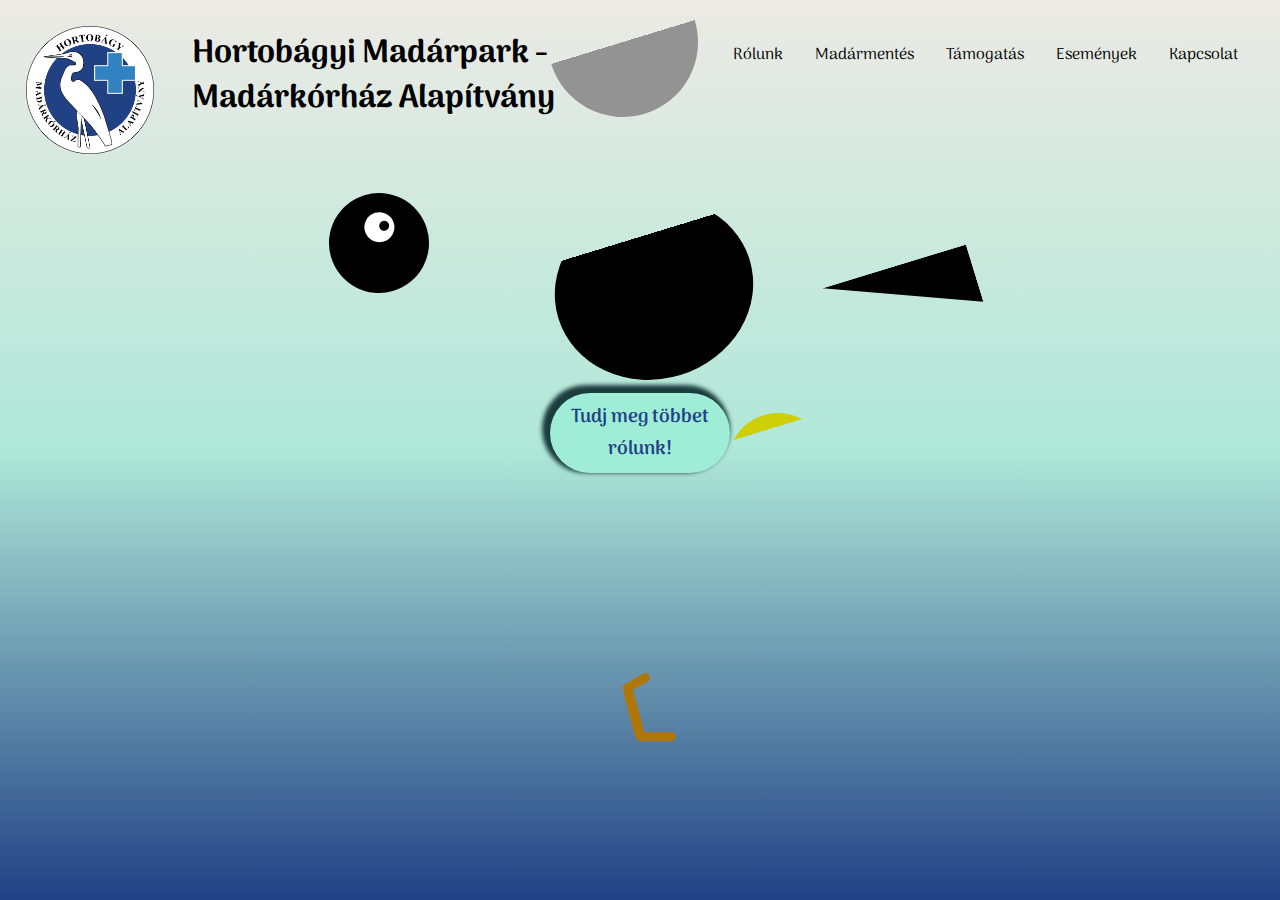
==== commit fd9cfe82: "Updated index.html" ====
--- a/index.html
+++ b/index.html
@@ -6,7 +6,7 @@
     <meta name="viewport" content="width=device-width, initial-scale=1.0">
     <title>Madárkórház</title>
 
-    <link rel="stylesheet" href="mainpage/style.css">
+    <link rel="stylesheet" href="./style.css">
     <link rel="icon" type="image/png" href="./sources/icons8-bird-64.png"/>
     <link rel="preconnect" href="https://fonts.googleapis.com">
     <link rel="preconnect" href="https://fonts.gstatic.com" crossorigin>
--- a/style.css
+++ b/style.css
@@ -0,0 +1,326 @@
+* {margin:0;padding:0;border:0;background:transparent;outline:none;text-decoration:none;outline:none;font-family:inherit;box-sizing:border-box;}
+ol, ul, li {list-style:none;display:block;}
+table {border-collapse: collapse;border-spacing:0;}
+a img {border: none;}
+
+button,
+a{cursor: pointer; color: inherit;}
+
+textarea{resize: none;}
+
+button,
+input,
+textarea,
+select{appearance: none !important; -webkit-appearance: none !important; border-radius: 0;}
+
+/* end of css reset */
+
+:root {
+    --body: /*#ff533e; */ #000000;
+    --mouth: #000000;
+    --feather: #939393;
+    --beak-top: /*#e9581a; */ rgb(207, 207, 7);
+    --beak-down: /*#aa4c21; */ rgb(212, 212, 21);
+    --leg: /*#00adef; */ rgb(177, 118, 9);
+    --body-color: #e3edf7;
+}
+
+body {
+    background: /*var(--body-color)*/ #000000;
+    /* font-family: sans-serif; */
+    height: 100vh;
+    width: auto;
+    /* display: flex;
+    align-items: center;
+    justify-content: center; */
+
+
+}
+section {
+    height: auto;
+}
+.container {
+    width: 400px;
+    height: 400px;
+    position: relative;
+    top: 50%;
+    left: 50%;
+    transform: translate(-34%, 0);
+}
+
+ .body,  .mouth,  .feather,  .tail, .beak, .mouth::before, .mouth::after, .leg, .leg::after, .leg::before {
+    position: absolute;
+}
+ .body,  .mouth, .feather, .beak, .mouth::before, .mouth::after  {
+    border-radius: 50%;
+}
+
+.body {
+    top: 26px;
+    left: 50px;
+    height: 180px;
+    width: 200px;
+    transform: rotate(-17deg);
+    background: linear-gradient(to bottom, transparent 0%, transparent 20%, var(--body) 20%);
+    z-index: 2;
+}
+
+.mouth {    
+    background:  var(--mouth);
+    top: 20px;
+    left: -175px;
+    width: 100px;
+    height: 100px;
+    transform: rotate(-17deg);
+    z-index: 5;
+    animation: animate-mouth 1.5s forwards;
+    animation-delay: 2s;
+}
+
+@keyframes animate-mouth {
+    100% {
+        left: 175px;
+    }
+}
+.mouth::before {
+    content: "";
+    width: 30px;
+    height: 30px;
+    background: white;
+    position: absolute;
+    top: 20px;
+    left: 40px;
+}
+.mouth::after {
+    content: "";
+    width: 10px;
+    height: 10px;
+    background: black;
+    position: absolute;
+    top: 30px;
+    left: 55px;
+    animation: animate-eye 1s infinite;
+    animation-delay: 4s;
+}
+
+@keyframes animate-eye {
+    50% {
+        height: 5px;
+    }
+}
+
+
+.feather {
+    z-index: 4;
+    left: 44px;
+    top: -206px;
+    width: 150px;
+    height: 150px;
+    background: linear-gradient(to bottom, transparent 0%, transparent 50%, var(--feather) 50%);
+    transform: rotate(-17deg);
+    animation: animate-feather 1.5s forwards;
+    animation-delay: 2s;
+}
+
+@keyframes animate-feather {
+    100% {
+        top: -6px;
+    }
+}
+
+.tail {
+    width: 150px;
+    height: 60px;
+    background-color: var(--mouth);
+    clip-path: polygon(0% 0%, 100% 0%, 100% 100%);
+    top: 92px;
+    left: 324px;
+    transform: rotate(-17deg);
+    z-index: 3;
+    animation: animate-tail 1.5s forwards;
+    animation-delay: 2s;
+}
+@keyframes animate-tail {
+    100% {
+        left: -24px;
+    }
+}
+.beak {
+    height: 100px;
+    width: 100px;
+    background: linear-gradient(to bottom, var(--beak-top) 0%, var(--beak-top) 15%, transparent 15% );
+    left: 224px;
+    top: 240px;
+    z-index: -1;
+    transform: rotate(-17deg);
+    animation: animate-beak 1.5s forwards;
+    animation-delay: 2s;
+}
+@keyframes animate-beak {
+    100% {
+        top: 40px;
+    }
+}
+.leg {
+    background: var(--leg);
+    height: 50px;
+    width: 10px;
+    border-radius: 10px;
+    top: 515px;
+    left: 125px;
+    transform: rotate(-15deg);
+    z-index: 1;
+    animation: animate-leg 1.5s forwards;
+    animation-delay: 2s;
+}
+@keyframes animate-leg {
+    100% {
+        top: 215px;
+    }
+}
+.leg::before {
+    bottom: -8px;
+    content: "";
+    width: 40px;
+    height: 9px;
+    background: var(--leg);
+    border-radius: 10px;
+    transform: rotate(15deg);
+    z-index: -1;
+}
+.leg::after {
+    top: -8px;
+    content: "";
+    width: 30px;
+    height: 9px;
+    background: var(--leg);
+    border-radius: 10px;
+    transform: rotate(-15deg);
+    z-index: -1;
+}
+
+/* End of bird animation */
+
+body {
+    background-image: linear-gradient(180deg, rgba(237,234,229,1) 0%, rgba(175,232,216,1) 50%, rgba(33,65,133,1) 100%);
+    font-family: 'Arima Madurai', cursive;
+    line-height: 2.8rem;
+    font-size: 0.8rem;
+}
+
+/* Beginning of navbar */
+
+.navbar {
+    overflow: hidden;
+    background-color: transparent;
+    float: right;
+    margin-top: 1.5vw;
+    margin-right: 2vw;
+}
+  
+.navbar a {
+    float: left;
+    font-size: 16px;
+    color: black;
+    text-align: center;
+    padding: 14px 16px;
+    text-decoration: none;
+    
+}
+  
+.dropdown {
+    float: left;
+    overflow: hidden;
+}
+  
+.dropdown .dropbtn {
+    font-size: 16px;  
+    border: none;
+    outline: none;
+    color: black;
+    padding: 14px 16px;
+    background-color: inherit;
+    font-family: inherit;
+    margin: 0;
+
+    line-height: 2.8rem;
+}
+
+  
+.navbar a:hover, .dropdown:hover .dropbtn {
+    background-color: rgb(33,65,133);
+    color: floralwhite;
+    border-radius: 0.7vw;
+}
+  
+.dropdown-content {
+    display: none;
+    position: absolute;
+    background-color: #f9f9f9;
+    min-width: 160px;
+    box-shadow: 0px 8px 16px 0px rgba(0,0,0,0.2);
+    z-index: 1;
+    border-radius: 0.7vw;
+}
+  
+.dropdown-content a {
+    float: none;
+    color: black;
+    padding: 12px 16px;
+    text-decoration: none;
+    display: block;
+    text-align: left;
+}
+  
+.dropdown-content a:hover {
+    background-color: rgb(150, 150, 150);
+}
+  
+.dropdown:hover .dropdown-content {
+    display: block;
+}
+
+/* End of navbar */
+
+#logo {
+    width: 10vw;
+    margin-top: 2vw;
+    margin-left: 2vw;
+}
+
+#title {
+    position: absolute;
+    top: 2.5vw;
+    left: 15vw;
+    font-size: 2.5vw;
+    font-weight: bolder;
+}
+
+#button-div {
+    position: relative;
+}
+
+#button-action {
+    position: absolute;
+    top: -20vh;
+    left: 50vw;
+    transform: translate(-50%, 0);
+    background-color: #9fedd7;
+    width: 180px;
+    height: 80px;
+    border-radius: 10vw;
+    box-shadow: -4px -4px 4px 4px rgb(26, 61, 61);
+    transition: 1s;
+    font-size: 1.2rem;
+    font-weight: 600;
+    color: rgba(33,65,133,1);
+}
+
+#button-action:hover {
+    transform: translate(-50%, -50%);
+    width: 200px;
+    height: 100px;
+    font-size: 1.4rem;
+    box-shadow: 4px 4px 4px 4px rgb(26, 61, 61);
+    font-weight: 800;
+}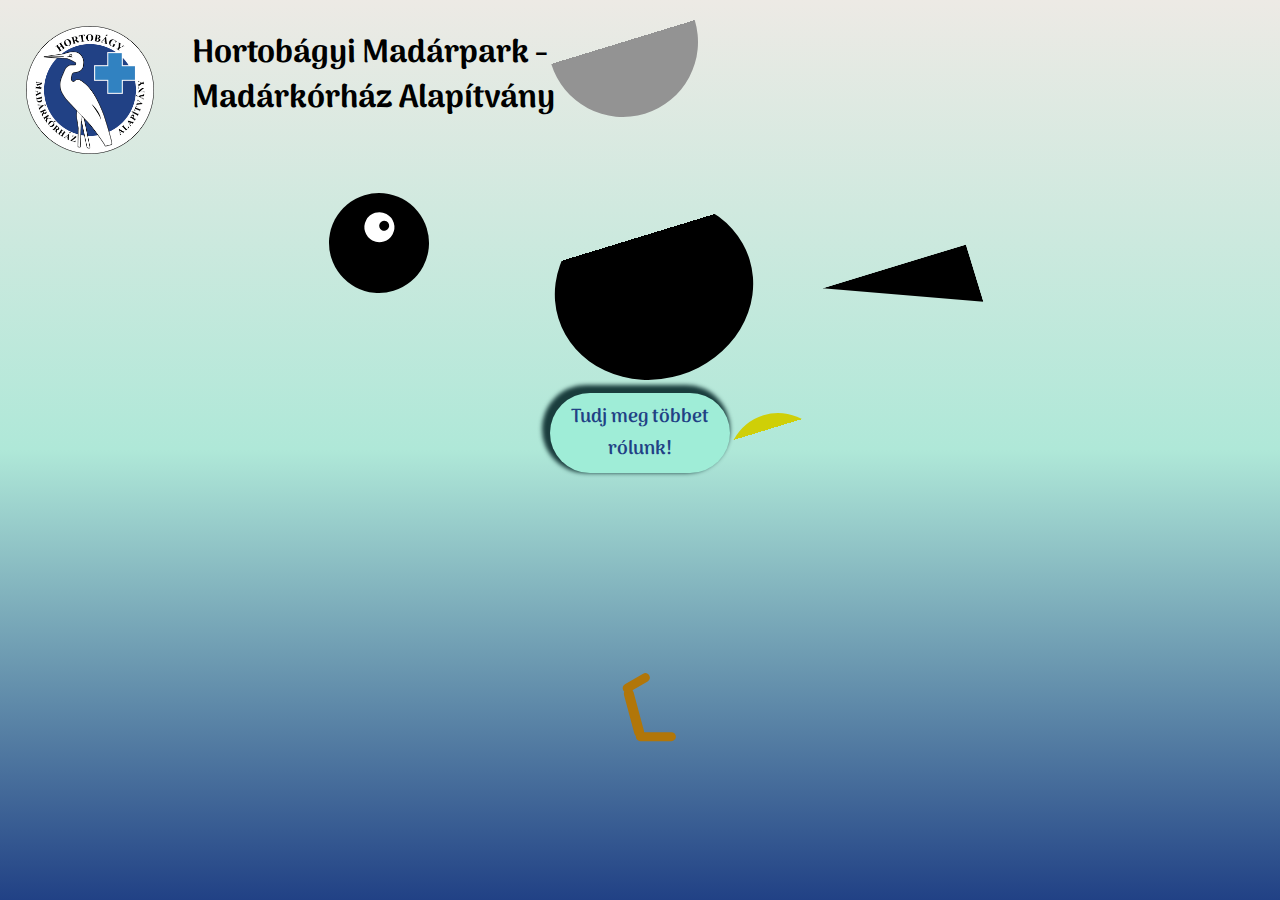
==== commit 7dadcd89: "#cleancode" ====
--- a/index.html
+++ b/index.html
@@ -1,5 +1,6 @@
 <!DOCTYPE html>
 <html lang="en">
+
 <head>
     <meta charset="UTF-8">
     <meta http-equiv="X-UA-Compatible" content="IE=edge">
@@ -7,75 +8,39 @@
     <title>Madárkórház</title>
 
     <link rel="stylesheet" href="./style.css">
-    <link rel="icon" type="image/png" href="./sources/icons8-bird-64.png"/>
+    <link rel="icon" type="image/png" href="./sources/icons8-bird-64.png" />
     <link rel="preconnect" href="https://fonts.googleapis.com">
     <link rel="preconnect" href="https://fonts.gstatic.com" crossorigin>
-    <link href="https://fonts.googleapis.com/css2?family=Arima+Madurai:wght@100;200;300;400;500;700;800;900&display=swap" rel="stylesheet">
+    <link
+        href="https://fonts.googleapis.com/css2?family=Arima+Madurai:wght@100;200;300;400;500;700;800;900&display=swap"
+        rel="stylesheet">
+    <link rel="stylesheet" href="https://cdnjs.cloudflare.com/ajax/libs/font-awesome/4.7.0/css/font-awesome.min.css">
 </head>
-<body>
-    <!-- <header> -->
+
+<body onresize="resizeEvent()">
+    <header>
         <img src="./sources/logo-modified.png" alt="Logo" id="logo">
         <p id="title">Hortobágyi Madárpark -
             <br>
             Madárkórház Alapítvány
         </p>
-    <!-- </header> -->
-    <nav class="navbar">
-        <a href="mainpage/about.html">Rólunk</a>
-    
-        <div class="dropdown">
-            <button class="dropbtn">Madármentés 
-              <i class="fa fa-caret-down"></i>
+    </header>
+
+    </div>
+    <section>
+        <div class="container">
+            <div class="body"></div>
+            <div class="mouth"></div>
+            <div class="beak"></div>
+            <div class="feather"></div>
+            <div class="tail"></div>
+            <div class="leg"></div>
+        </div>
+        <div id="button-div">
+            <button id="button-action" onclick="window.open('./mainpage/index.html', '_self')">Tudj meg többet rólunk!
+
             </button>
-            <div class="dropdown-content">
-              <a href="#">Rólunk</a>
-              <a href="#">Módszereink</a>
-              <a href="#">Galéria</a>
-            </div>
-        </div> 
-
-        <div class="dropdown">
-            <button class="dropbtn">Támogatás
-              <i class="fa fa-caret-down"></i>
-            </button>
-            <div class="dropdown-content">
-              <a href="mainpage/foundation.html">1%</a>
-              <a href="#">Örökbefogadás</a>
-              <a href="#">Önkéntes munka</a>
-            </div>
-        </div> 
-
-        <div class="dropdown">
-            <button class="dropbtn">Események
-              <i class="fa fa-caret-down"></i>
-            </button>
-            <div class="dropdown-content">
-                <a href="#">Hírek</a>
-              <a href="#">Jegyárak, információk</a>
-              <a href="#">Daruvonulás 2021</a>
-              <a href="mainpage/events.html">Események</a>
-              <a href="#">Varjúsimogatás</a>
-              <a href="#">Hát ez elég fasza</a>
-            </div>
-        </div> 
-
-        <a href="mainpage/contact.html">Kapcsolat</a>
-    </nav>
-
-   <section>
-    <div class="container">
-        <div class="body"></div>
-       <div class="mouth"></div>
-        <div class="beak"></div>
-        <div class="feather"></div>
-       <div class="tail"></div>
-          <div class="leg"></div>
-    </div>
-    <div id="button-div">
-        <button id="button-action" onclick="window.open('./mainpage/index.html', '_self')">Tudj meg többet rólunk! 
-
-        </button>
-    </div>
-   </section> 
+        </div>
+    </section>
 </body>
-</html>
+</html>